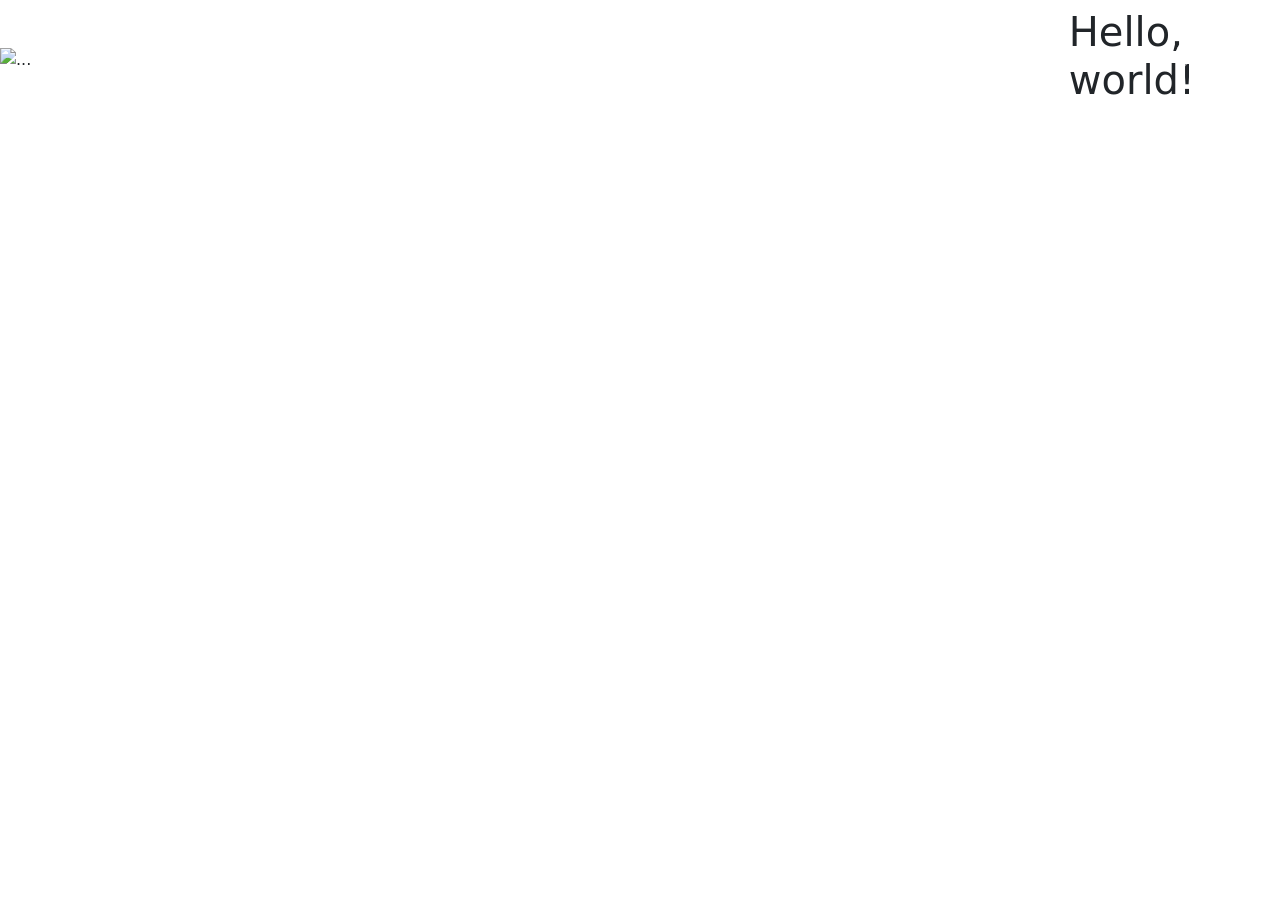
==== index.html @ 163a2996 "I started working on the midterm project yesterday, but I didn't finish the repository until today, " ====
<!doctype html>
<html lang="en">
  <head>
    <meta charset="utf-8">
    <meta name="viewport" content="width=device-width, initial-scale=1">
    <title>Bootstrap demo</title>
    <link href="https://cdn.jsdelivr.net/npm/bootstrap@5.3.3/dist/css/bootstrap.min.css" rel="stylesheet" integrity="sha384-QWTKZyjpPEjISv5WaRU9OFeRpok6YctnYmDr5pNlyT2bRjXh0JMhjY6hW+ALEwIH" crossorigin="anonymous">
  </head>
  <body>
    <!-- This is the navigation bar -->
     <nav class="navbar navbar-expand-lg bg-body-teriary"
     <div id="carouselExample" class="carousel slide">
        <div class="carousel-inner">
          <div class="carousel-item active">
            <img src="..." class="d-block w-100" alt="...">
          </div>
          <div class="carousel-item">
            <img src="..." class="d-block w-100" alt="...">
          </div>
          <div class="carousel-item">
            <img src="..." class="d-block w-100" alt="...">
          </div>
        </div>
        <button class="carousel-control-prev" type="button" data-bs-target="#carouselExample" data-bs-slide="prev">
          <span class="carousel-control-prev-icon" aria-hidden="true"></span>
          <span class="visually-hidden">Previous</span>
        </button>
        <button class="carousel-control-next" type="button" data-bs-target="#carouselExample" data-bs-slide="next">
          <span class="carousel-control-next-icon" aria-hidden="true"></span>
          <span class="visually-hidden">Next</span>
        </button>
      </div>
      <script src="https://cdn.jsdelivr.net/npm/@popperjs/core@2.11.8/dist/umd/popper.min.js" integrity="sha384-I7E8VVD/ismYTF4hNIPjVp/Zjvgyol6VFvRkX/vR+Vc4jQkC+hVqc2pM8ODewa9r" crossorigin="anonymous"></script>
      <script src="https://cdn.jsdelivr.net/npm/bootstrap@5.3.3/dist/js/bootstrap.min.js" integrity="sha384-0pUGZvbkm6XF6gxjEnlmuGrJXVbNuzT9qBBavbLwCsOGabYfZo0T0to5eqruptLy" crossorigin="anonymous"></script>
    <h1>Hello, world!</h1>
    <script src="https://cdn.jsdelivr.net/npm/bootstrap@5.3.3/dist/js/bootstrap.bundle.min.js" integrity="sha384-YvpcrYf0tY3lHB60NNkmXc5s9fDVZLESaAA55NDzOxhy9GkcIdslK1eN7N6jIeHz" crossorigin="anonymous"></script>
  </body>
</html>
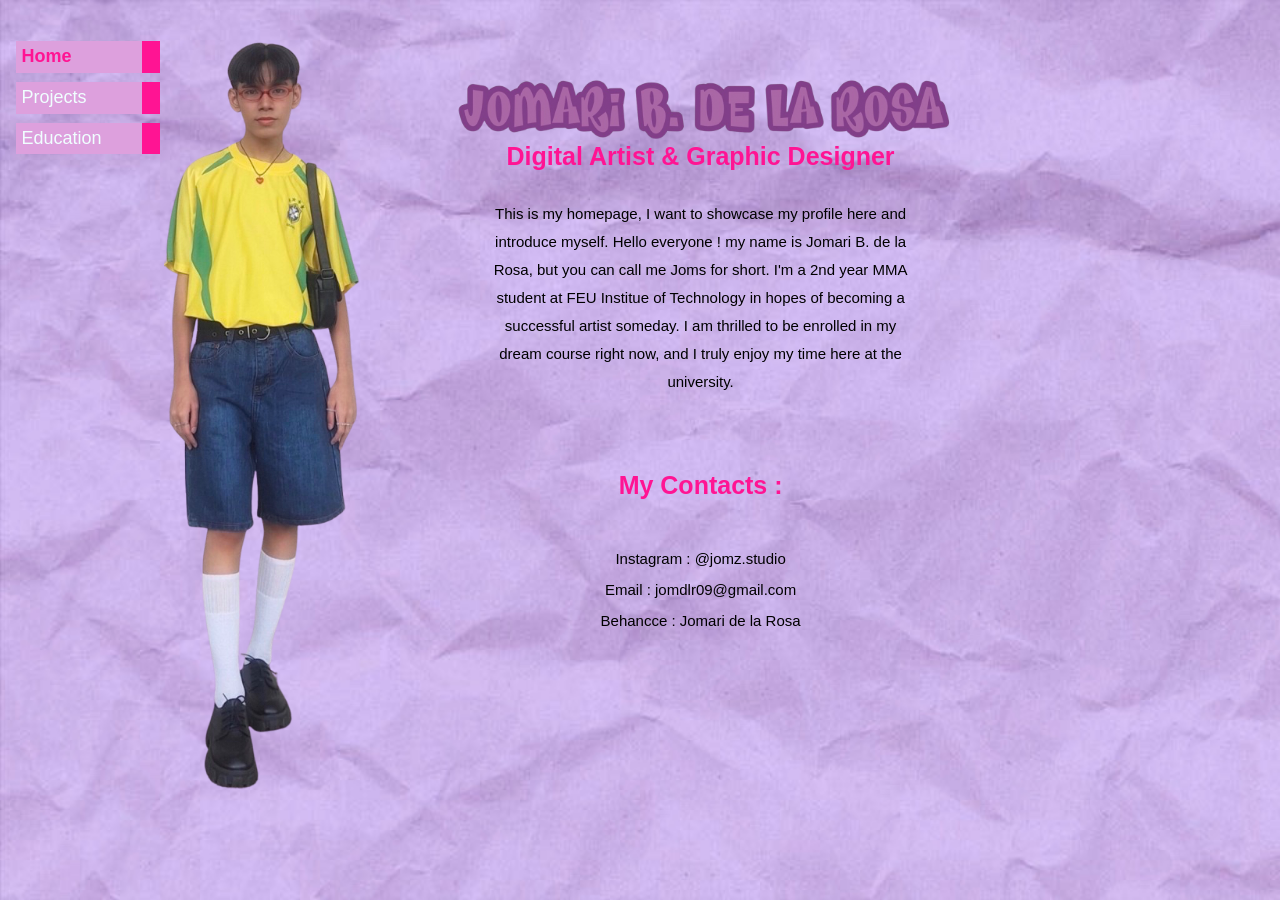
==== commit 1c707821: "removed the original index.html since it was an error from my previous repository" ====
--- a/index.html
+++ b/index.html
@@ -1,38 +1,31 @@
-<!doctype html>
-<html lang="en">
-  <head>
-    <meta charset="utf-8">
-    <meta name="viewport" content="width=device-width, initial-scale=1">
-    <title>Bootstrap demo</title>
-    <link href="https://cdn.jsdelivr.net/npm/bootstrap@5.3.3/dist/css/bootstrap.min.css" rel="stylesheet" integrity="sha384-QWTKZyjpPEjISv5WaRU9OFeRpok6YctnYmDr5pNlyT2bRjXh0JMhjY6hW+ALEwIH" crossorigin="anonymous">
-  </head>
-  <body>
-    <!-- This is the navigation bar -->
-     <nav class="navbar navbar-expand-lg bg-body-teriary"
-     <div id="carouselExample" class="carousel slide">
-        <div class="carousel-inner">
-          <div class="carousel-item active">
-            <img src="..." class="d-block w-100" alt="...">
-          </div>
-          <div class="carousel-item">
-            <img src="..." class="d-block w-100" alt="...">
-          </div>
-          <div class="carousel-item">
-            <img src="..." class="d-block w-100" alt="...">
-          </div>
-        </div>
-        <button class="carousel-control-prev" type="button" data-bs-target="#carouselExample" data-bs-slide="prev">
-          <span class="carousel-control-prev-icon" aria-hidden="true"></span>
-          <span class="visually-hidden">Previous</span>
-        </button>
-        <button class="carousel-control-next" type="button" data-bs-target="#carouselExample" data-bs-slide="next">
-          <span class="carousel-control-next-icon" aria-hidden="true"></span>
-          <span class="visually-hidden">Next</span>
-        </button>
-      </div>
-      <script src="https://cdn.jsdelivr.net/npm/@popperjs/core@2.11.8/dist/umd/popper.min.js" integrity="sha384-I7E8VVD/ismYTF4hNIPjVp/Zjvgyol6VFvRkX/vR+Vc4jQkC+hVqc2pM8ODewa9r" crossorigin="anonymous"></script>
-      <script src="https://cdn.jsdelivr.net/npm/bootstrap@5.3.3/dist/js/bootstrap.min.js" integrity="sha384-0pUGZvbkm6XF6gxjEnlmuGrJXVbNuzT9qBBavbLwCsOGabYfZo0T0to5eqruptLy" crossorigin="anonymous"></script>
-    <h1>Hello, world!</h1>
-    <script src="https://cdn.jsdelivr.net/npm/bootstrap@5.3.3/dist/js/bootstrap.bundle.min.js" integrity="sha384-YvpcrYf0tY3lHB60NNkmXc5s9fDVZLESaAA55NDzOxhy9GkcIdslK1eN7N6jIeHz" crossorigin="anonymous"></script>
-  </body>
+<html>
+<head>
+    <title>Jomari's Portfolio !</title>
+    <link rel="stylesheet" href="/assets/css/mycss.css">
+</head>
+<body>
+    <section class="about">
+        <div class="main">
+            <img src="/pages/page 1/assets/full-body.png">
+            <ul class="navbar">
+                <li style="font-weight: bold"><a href="/pages/page 1/css/index.html" style="color:rgb(255, 20, 147)">Home</a></li>
+                <li><a href="/pages/page 2/css/index2.html">Projects</a></li>
+                <li><a href="/pages/page 3/css/index3.html">Education</a></li>
+            </ul>
+            <div class="about-text">
+                <img src="/pages/page 1/assets/full-name.png">
+                <h1>Digital Artist & Graphic Designer</h1>
+                <p>This is my homepage, I want to showcase my profile here and introduce myself. Hello everyone ! my name is Jomari B. de la Rosa,
+                    but you can call me Joms for short. I'm a 2nd year MMA student at FEU Institue of Technology in hopes of becoming a successful
+                    artist someday. I am thrilled to be enrolled in my dream course right now, and I truly enjoy my time here at the university.</p>
+                <h1>My Contacts :</h1>
+                <div class="contacts">
+                    <p>Instagram : @jomz.studio</p>
+                    <p>Email : jomdlr09@gmail.com</p>
+                    <p>Behancce : Jomari de la Rosa</p>
+                </div>
+            </div>
+            </div>
+    </section>
+</body>
 </html>
--- a/assets/css/mycss.css
+++ b/assets/css/mycss.css
@@ -0,0 +1,114 @@
+*{
+    padding: 0;
+    margin: 0;
+    font-family: 'Trebuchet MS', 'Lucida Sans Unicode', 'Lucida Grande', 'Lucida Sans', Arial, sans-serif;
+    box-sizing: border-box;
+}
+.about{
+    width: 100%;
+    min-height: 100vh;
+    padding: 40px;
+    background-image: url(/assets/img/crumpled-paper.JPG);
+    background-position: left;
+    background-size: cover;
+    overflow: hidden;
+    padding-left: 1%;
+}
+.about-text{
+    width: 520px;
+    padding-right: 2%;
+    position: relative;
+    right: 13vh;
+    bottom: 9vh;
+}
+.main img{
+    width: 200px;
+    height: 750;
+}
+.main{
+    width: 1130px;
+    max-width: 95%;
+    margin: auto;
+    display: flex;
+    align-items: center;
+    justify-content: space-around;
+}
+.about-text img{
+    width: 500px;
+    height: auto;
+}
+.about-text p{
+    color:black;
+    line-height: 28px;
+    font-size: 15;
+    text-align: center;
+    margin-bottom: 45px;
+    padding: 30px;
+}
+.contacts{
+    position: relative;
+    top: 5vh;
+}
+.contacts p{
+    position: relative;
+    margin-bottom: 1px;
+    padding: 1px;
+}
+.education p{
+    position: relative;
+    font-size: 15;
+    margin-bottom: 45px;
+    padding: 30px;
+    margin: auto;
+}
+h1{
+    color:rgb(255, 20, 147);
+    line-height: 28px;
+    font-size: 25px;
+    text-align: center;
+    font-family: 'Gill Sans', 'Gill Sans MT', Calibri, 'Trebuchet MS', sans-serif;
+}
+.projects img{
+    height: 410;
+    width: 300;
+    padding: 1%;
+    margin-top: 1%;
+    position: relative;
+    left: 13vh;
+}
+.projects p{
+    color:black;
+    line-height: 28px;
+    font-size: 18px;
+    text-align: center;
+    margin-bottom: 45px;
+    padding: 40px;
+}
+.education {
+    position: relative;
+    margin-bottom: 1px;
+    padding: 15px;
+}
+ul.navbar{
+    position: absolute;
+    top: 2em;
+    left: 1em;
+    width: 9em;
+    list-style-type: none;
+    padding: 0;
+    margin: 0;
+}
+ul.navbar li{
+    background-color:plum;
+   color: azure;
+    border-right:1em solid rgb(255, 20, 147);
+    font-size: 18px;
+    margin:0.5em 0;
+    padding:0.3em;
+}
+ul.navbar a{
+    text-decoration: none;
+}
+a:link{
+    color:azure;
+}
